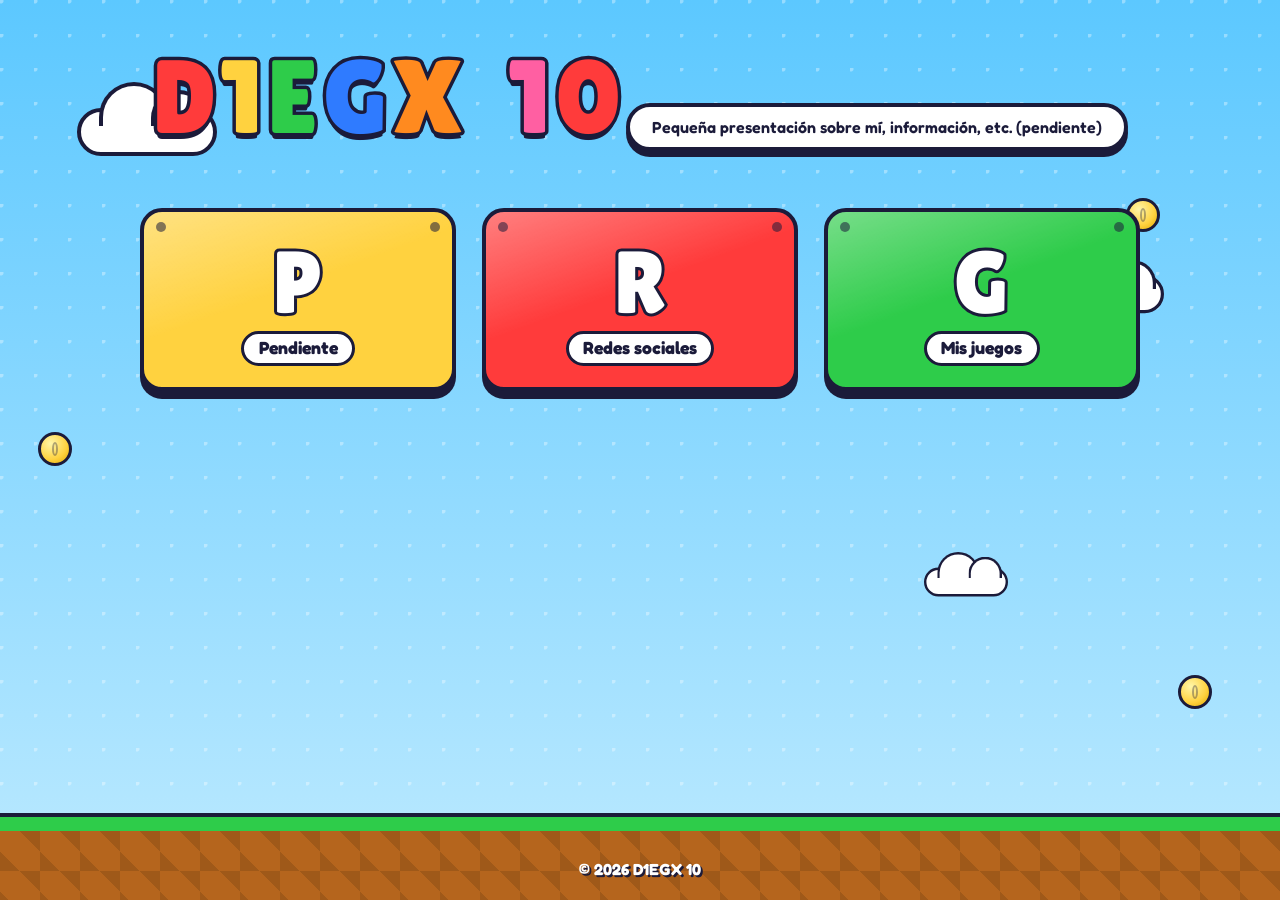
==== index.html @ 82dc7403 "Nuevo sitio" ====
<!DOCTYPE html>
<html lang="es">
<head>
  <meta charset="UTF-8">
  <meta name="viewport" content="width=device-width, initial-scale=1.0">
  <title>D1EGX 10</title>
  <meta name="description" content="Página oficial de D1EGX 10: redes sociales y juegos.">
  <link rel="stylesheet" href="css/style.css">
</head>
<body>

  <!-- Decoración de fondo -->
  <div class="decor" aria-hidden="true">
    <div class="cloud c1"></div>
    <div class="cloud c2"></div>
    <div class="cloud c3"></div>
    <div class="coin k1"></div>
    <div class="coin k2"></div>
    <div class="coin k3"></div>
  </div>

  <header class="hero">
    <h1 class="logo" aria-label="D1EGX 10">
      <span>D</span><span>1</span><span>E</span><span>G</span><span>X</span><span class="gap"> </span><span>1</span><span>0</span>
    </h1>
    <p>Pequeña presentación sobre mí, información, etc. (pendiente)</p>
  </header>

  <main class="container">

    <!-- Los 3 recuadros grandes -->
    <section class="big-cards">
      <button class="big-card" data-target="panel-pendiente" aria-expanded="false">
        <span class="big-card__letter">P</span>
        <span class="big-card__label">Pendiente</span>
      </button>

      <button class="big-card" data-target="panel-redes" aria-expanded="false">
        <span class="big-card__letter">R</span>
        <span class="big-card__label">Redes sociales</span>
      </button>

      <button class="big-card" data-target="panel-juegos" aria-expanded="false">
        <span class="big-card__letter">G</span>
        <span class="big-card__label">Mis juegos</span>
      </button>
    </section>

    <!-- Paneles que se despliegan -->
    <section id="panel-pendiente" class="panel" hidden>
      <h2>Pendiente</h2>
      <p class="muted">Aquí irá algo próximamente.</p>
    </section>

    <section id="panel-redes" class="panel" hidden>
      <h2>Redes sociales</h2>
      <div id="lista-redes" class="list"></div>
    </section>

    <section id="panel-juegos" class="panel" hidden>
      <h2>Mis juegos</h2>
      <div id="lista-juegos" class="list"></div>
    </section>

  </main>

  <footer class="footer">
    <p>© <span id="year"></span> D1EGX 10</p>
  </footer>

  <script src="js/data.js"></script>
  <script src="js/main.js"></script>
</body>
</html>
---- css/style.css ----
@import url("https://fonts.googleapis.com/css2?family=Fredoka:wght@400;500;600;700&family=Lilita+One&display=swap");

:root {
  --ink: #1b1b3a;
  --sky-1: #5cc8ff;
  --sky-2: #bdeaff;
  --red: #ff3b3b;
  --yellow: #ffd23f;
  --green: #2ecc4a;
  --blue: #2f7bff;
  --orange: #ff8a1f;
  --pink: #ff5fa2;
  --white: #fff;
  --border: 4px solid var(--ink);
  --shadow: 0 6px 0 var(--ink);
  --radius: 22px;
}

* { box-sizing: border-box; margin: 0; padding: 0; }

body {
  font-family: "Fredoka", system-ui, sans-serif;
  font-weight: 500;
  color: var(--ink);
  line-height: 1.5;
  min-height: 100vh;
  display: flex;
  flex-direction: column;
  background:
    radial-gradient(circle at 1px 1px, rgba(255,255,255,.35) 2px, transparent 3px) 0 0 / 34px 34px,
    linear-gradient(180deg, var(--sky-1) 0%, var(--sky-2) 100%);
  background-attachment: fixed;
  overflow-x: hidden;
}

a { color: inherit; }
img, video, iframe { max-width: 100%; display: block; }
h1, h2, h3 { font-family: "Lilita One", "Fredoka", sans-serif; font-weight: 400; letter-spacing: .5px; }

/* ---------- Decoración flotante ---------- */
.decor { position: fixed; inset: 0; pointer-events: none; z-index: 0; overflow: hidden; }

.cloud {
  position: absolute;
  width: 140px; height: 48px;
  background: var(--white);
  border: var(--border);
  border-radius: 60px;
  animation: flotar 14s ease-in-out infinite alternate;
}
.cloud::before, .cloud::after {
  content: "";
  position: absolute;
  background: var(--white);
  border: var(--border);
  border-bottom: none;
  border-radius: 60px 60px 0 0;
}
.cloud::before { width: 62px; height: 40px; left: 18px; top: -30px; }
.cloud::after  { width: 48px; height: 32px; left: 70px; top: -22px; }
.c1 { top: 12%; left: 6%; }
.c2 { top: 30%; right: 8%; transform: scale(.8); animation-duration: 18s; }
.c3 { top: 62%; left: 70%; transform: scale(.6); animation-duration: 22s; }

.coin {
  position: absolute;
  width: 34px; height: 34px;
  border-radius: 50%;
  background: radial-gradient(circle at 35% 30%, #fff6a8, var(--yellow) 60%, #e0a800);
  border: 3px solid var(--ink);
  animation: girar 2.4s ease-in-out infinite;
}
.coin::after {
  content: ""; position: absolute; inset: 7px 11px;
  border: 2px solid rgba(27,27,58,.35); border-radius: 50%;
}
.k1 { top: 22%; left: 88%; }
.k2 { top: 48%; left: 3%; animation-delay: .6s; }
.k3 { top: 75%; left: 92%; animation-delay: 1.2s; }

@keyframes flotar { from { translate: -30px 0; } to { translate: 40px 12px; } }
@keyframes girar  { 0%,100% { transform: scaleX(1) translateY(0); } 50% { transform: scaleX(.25) translateY(-8px); } }
@keyframes rebote { 0%,100% { transform: translateY(0); } 50% { transform: translateY(-10px); } }
@keyframes pop    { from { opacity: 0; transform: scale(.92) translateY(-12px); } to { opacity: 1; transform: none; } }

/* ---------- Estructura ---------- */
.hero, .container, .page, .footer { position: relative; z-index: 1; }
.container { width: min(1000px, 92%); margin: 0 auto; flex: 1; padding-bottom: 3.5rem; }
.muted { color: #4a4a75; }

/* ---------- Encabezado ---------- */
.hero { text-align: center; padding: 2.8rem 1rem 1.6rem; }

.logo {
  display: inline-flex;
  flex-wrap: wrap;
  justify-content: center;
  gap: .04em;
  font-size: clamp(3rem, 12vw, 6.5rem);
  line-height: 1;
}
.logo span {
  display: inline-block;
  color: var(--yellow);
  -webkit-text-stroke: 7px var(--ink);
  paint-order: stroke fill;
  text-shadow: 0 6px 0 var(--ink);
  animation: rebote 1.8s ease-in-out infinite;
}
.logo span:nth-child(1) { color: var(--red);    animation-delay: 0s; }
.logo span:nth-child(2) { color: var(--yellow); animation-delay: .12s; }
.logo span:nth-child(3) { color: var(--green);  animation-delay: .24s; }
.logo span:nth-child(4) { color: var(--blue);   animation-delay: .36s; }
.logo span:nth-child(5) { color: var(--orange); animation-delay: .48s; }
.logo span.gap { width: .35em; animation: none; -webkit-text-stroke: 0; text-shadow: none; }
.logo span:nth-child(7) { color: var(--pink);   animation-delay: .6s; }
.logo span:nth-child(8) { color: var(--red);    animation-delay: .72s; }

.hero p {
  display: inline-block;
  margin-top: 1.4rem;
  background: var(--white);
  border: var(--border);
  border-radius: 999px;
  box-shadow: var(--shadow);
  padding: .5rem 1.4rem;
  font-weight: 600;
}

/* ---------- Tarjetas grandes (bloques) ---------- */
.big-cards {
  display: grid;
  grid-template-columns: repeat(3, 1fr);
  gap: 1.6rem;
  margin: 2rem 0 2.2rem;
}
.big-card {
  position: relative;
  border: var(--border);
  border-radius: var(--radius);
  box-shadow: 0 8px 0 var(--ink);
  padding: 1.6rem 1rem 1.3rem;
  cursor: pointer;
  display: flex;
  flex-direction: column;
  align-items: center;
  gap: .3rem;
  color: var(--white);
  font: inherit;
  transition: transform .12s, box-shadow .12s;
  /* brillo tipo caricatura */
  background-image: linear-gradient(160deg, rgba(255,255,255,.35) 0%, rgba(255,255,255,0) 45%);
}
.big-card::before, .big-card::after {   /* remaches */
  content: ""; position: absolute; top: 10px;
  width: 10px; height: 10px; border-radius: 50%;
  background: rgba(27,27,58,.55);
}
.big-card::before { left: 12px; }
.big-card::after  { right: 12px; }
.big-card:nth-child(1) { background-color: var(--yellow); color: var(--ink); }
.big-card:nth-child(2) { background-color: var(--red); }
.big-card:nth-child(3) { background-color: var(--green); }

.big-card:hover { transform: translateY(-6px) rotate(-1.5deg); box-shadow: 0 14px 0 var(--ink); }
.big-card:active, .big-card.is-open { transform: translateY(6px); box-shadow: 0 2px 0 var(--ink); }
.big-card:focus-visible { outline: 4px dashed var(--ink); outline-offset: 4px; }

.big-card__letter {
  font-family: "Lilita One", sans-serif;
  font-size: clamp(3.5rem, 9vw, 5.5rem);
  line-height: 1;
  -webkit-text-stroke: 6px var(--ink);
  paint-order: stroke fill;
  color: var(--white);
}
.big-card__label {
  font-weight: 700;
  font-size: 1.1rem;
  background: var(--white);
  color: var(--ink);
  border: 3px solid var(--ink);
  border-radius: 999px;
  padding: .1rem .9rem;
}

/* ---------- Paneles ---------- */
.panel {
  background: var(--white);
  border: var(--border);
  border-radius: var(--radius);
  box-shadow: 0 8px 0 var(--ink);
  padding: 1.5rem;
  animation: pop .3s ease;
}
.panel[hidden] { display: none; }
.panel h2 { font-size: 2rem; margin-bottom: 1rem; color: var(--blue); -webkit-text-stroke: 0; text-shadow: 2px 2px 0 var(--ink); }

/* ---------- Lista de elementos (redes / juegos) ---------- */
.list { display: grid; gap: 1.2rem; }
.item {
  display: grid;
  grid-template-columns: 1fr 1fr;
  gap: 1.2rem;
  align-items: center;
  border: var(--border);
  border-radius: var(--radius);
  box-shadow: var(--shadow);
  padding: 1rem 1.1rem;
  transition: transform .15s;
}
.item:hover { transform: translateY(-3px) rotate(-.4deg); }
.item:nth-child(5n+1) { background: #ffe9a8; }
.item:nth-child(5n+2) { background: #ffc4c4; }
.item:nth-child(5n+3) { background: #bff0c9; }
.item:nth-child(5n+4) { background: #c4dcff; }
.item:nth-child(5n+5) { background: #ffd2b0; }

.item__info h3 { font-size: 1.8rem; line-height: 1.1; margin-bottom: .3rem; }
.item__info h3 a { text-decoration: none; }
.item__info h3 a:hover { text-decoration: underline wavy var(--ink); }
.item__info p { margin-bottom: .9rem; }

.media { width: 100%; aspect-ratio: 16 / 9; border: var(--border); border-radius: 16px; background: #000; }
.media--logo { object-fit: contain; background: var(--white); max-height: 220px; margin: 0 auto; }
.media--empty {
  display: flex; align-items: center; justify-content: center;
  background: var(--white); border-style: dashed; font-weight: 600; color: #4a4a75;
}

/* ---------- Botones ---------- */
.btn-row { display: flex; gap: .7rem; flex-wrap: wrap; }
.btn {
  display: inline-block;
  background: var(--red);
  color: var(--white);
  font-weight: 700;
  font-size: 1.05rem;
  padding: .5rem 1.3rem;
  border: 3px solid var(--ink);
  border-radius: 999px;
  box-shadow: 0 5px 0 var(--ink);
  text-decoration: none;
  text-shadow: 1px 1px 0 var(--ink);
  transition: transform .1s, box-shadow .1s;
}
.btn:hover { transform: translateY(-2px); box-shadow: 0 7px 0 var(--ink); }
.btn:active { transform: translateY(4px); box-shadow: 0 1px 0 var(--ink); }
.btn--ghost { background: var(--blue); }

/* ---------- Páginas internas (juego / privacidad) ---------- */
.page { width: min(860px, 92%); margin: 2rem auto 3.5rem; flex: 1; }
.back {
  display: inline-block; margin-bottom: 1.3rem;
  background: var(--white); border: 3px solid var(--ink); border-radius: 999px;
  padding: .25rem 1rem; text-decoration: none; font-weight: 700; box-shadow: 0 4px 0 var(--ink);
}
.back:hover { background: var(--yellow); }
.game-head {
  display: flex; gap: 1.5rem; align-items: center; flex-wrap: wrap;
  background: var(--white); border: var(--border); border-radius: var(--radius);
  box-shadow: var(--shadow); padding: 1.3rem; margin-bottom: 1.5rem;
}
.game-head img { width: 140px; height: 140px; object-fit: contain; border: var(--border); border-radius: 24px; background: var(--yellow); }
.game-head h1 { font-size: 2.6rem; line-height: 1.05; color: var(--red); text-shadow: 3px 3px 0 var(--ink); }
.section {
  background: var(--white); border: var(--border); border-radius: var(--radius);
  box-shadow: var(--shadow); padding: 1.3rem; margin-bottom: 1.4rem;
}
.section h2 { margin-bottom: .6rem; color: var(--blue); text-shadow: 2px 2px 0 var(--ink); font-size: 1.8rem; }
.shots { display: grid; grid-template-columns: repeat(auto-fill, minmax(200px, 1fr)); gap: .9rem; }
.shots img { border: 3px solid var(--ink); border-radius: 14px; width: 100%; }
.version { border-left: 6px solid var(--orange); padding-left: .9rem; margin-bottom: .8rem; }

.legal {
  background: var(--white); border: var(--border); border-radius: var(--radius);
  box-shadow: var(--shadow); padding: 1.6rem;
}
.legal h1 { font-size: 2.4rem; color: var(--red); text-shadow: 3px 3px 0 var(--ink); }
.legal h2 { margin-top: 1.3rem; font-size: 1.5rem; color: var(--blue); }
.legal p, .legal li { margin-top: .4rem; }
.legal ul { padding-left: 1.3rem; }
.legal a { color: var(--blue); font-weight: 700; }

/* ---------- Pie = suelo ---------- */
.footer {
  text-align: center;
  padding: 1.6rem 1rem 1.2rem;
  font-weight: 700;
  color: var(--white);
  text-shadow: 2px 2px 0 var(--ink);
  background:
    linear-gradient(45deg, rgba(0,0,0,.12) 25%, transparent 25%, transparent 75%, rgba(0,0,0,.12) 75%) 0 0 / 40px 40px,
    #b5651d;
  border-top: 14px solid var(--green);
  box-shadow: 0 -4px 0 var(--ink);
}

/* ---------- Responsive ---------- */
@media (max-width: 700px) {
  .big-cards { grid-template-columns: 1fr; }
  .item { grid-template-columns: 1fr; }
  .c2, .c3 { display: none; }
}

@media (prefers-reduced-motion: reduce) {
  * { animation: none !important; transition: none !important; }
}
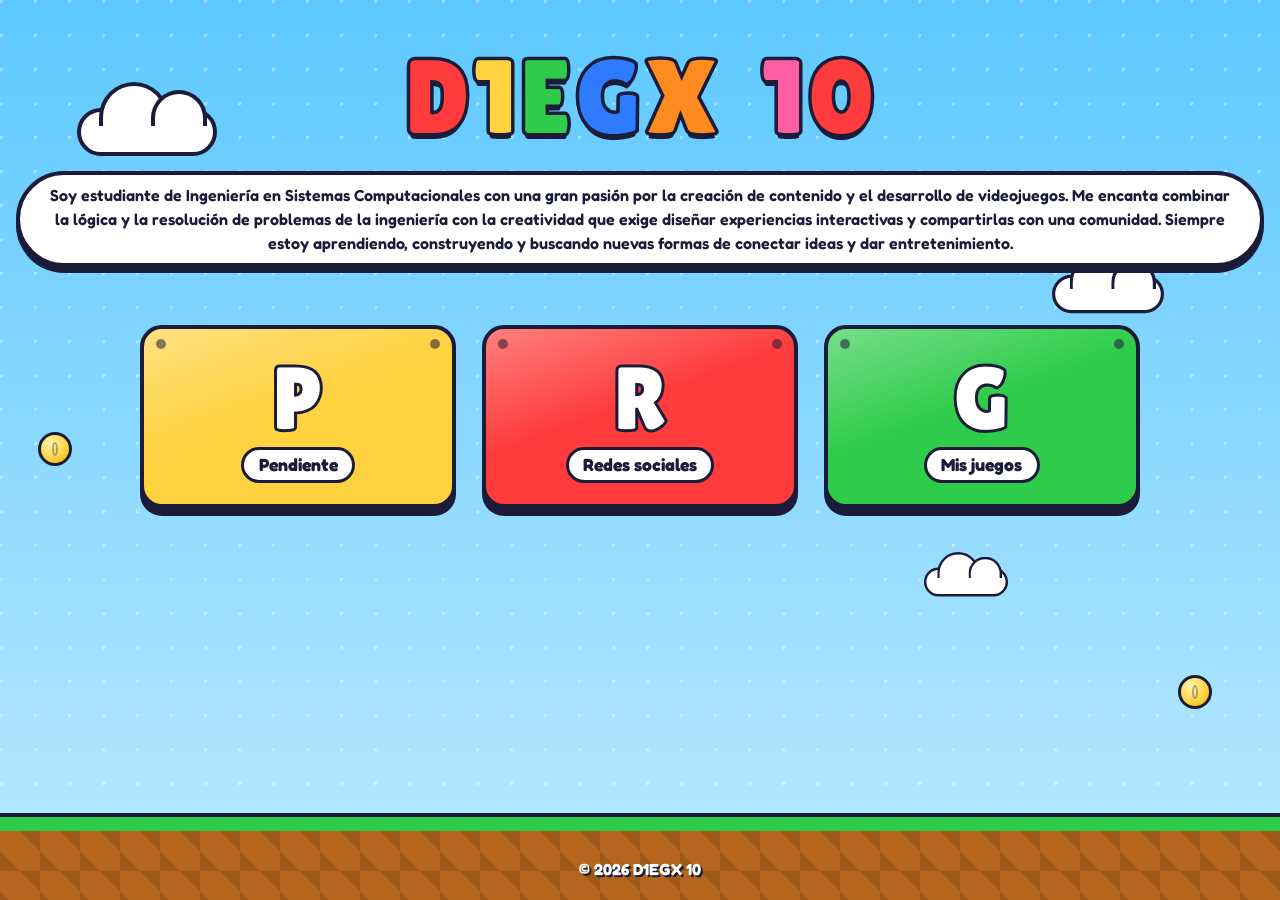
==== commit 822f9dd4: "Actualiza index, data.js y capturas" ====
--- a/index.html
+++ b/index.html
@@ -23,7 +23,7 @@
     <h1 class="logo" aria-label="D1EGX 10">
       <span>D</span><span>1</span><span>E</span><span>G</span><span>X</span><span class="gap"> </span><span>1</span><span>0</span>
     </h1>
-    <p>Pequeña presentación sobre mí, información, etc. (pendiente)</p>
+    <p>Soy estudiante de Ingeniería en Sistemas Computacionales con una gran pasión por la creación de contenido y el desarrollo de videojuegos. Me encanta combinar la lógica y la resolución de problemas de la ingeniería con la creatividad que exige diseñar experiencias interactivas y compartirlas con una comunidad. Siempre estoy aprendiendo, construyendo y buscando nuevas formas de conectar ideas y dar entretenimiento.</p>
   </header>
 
   <main class="container">
